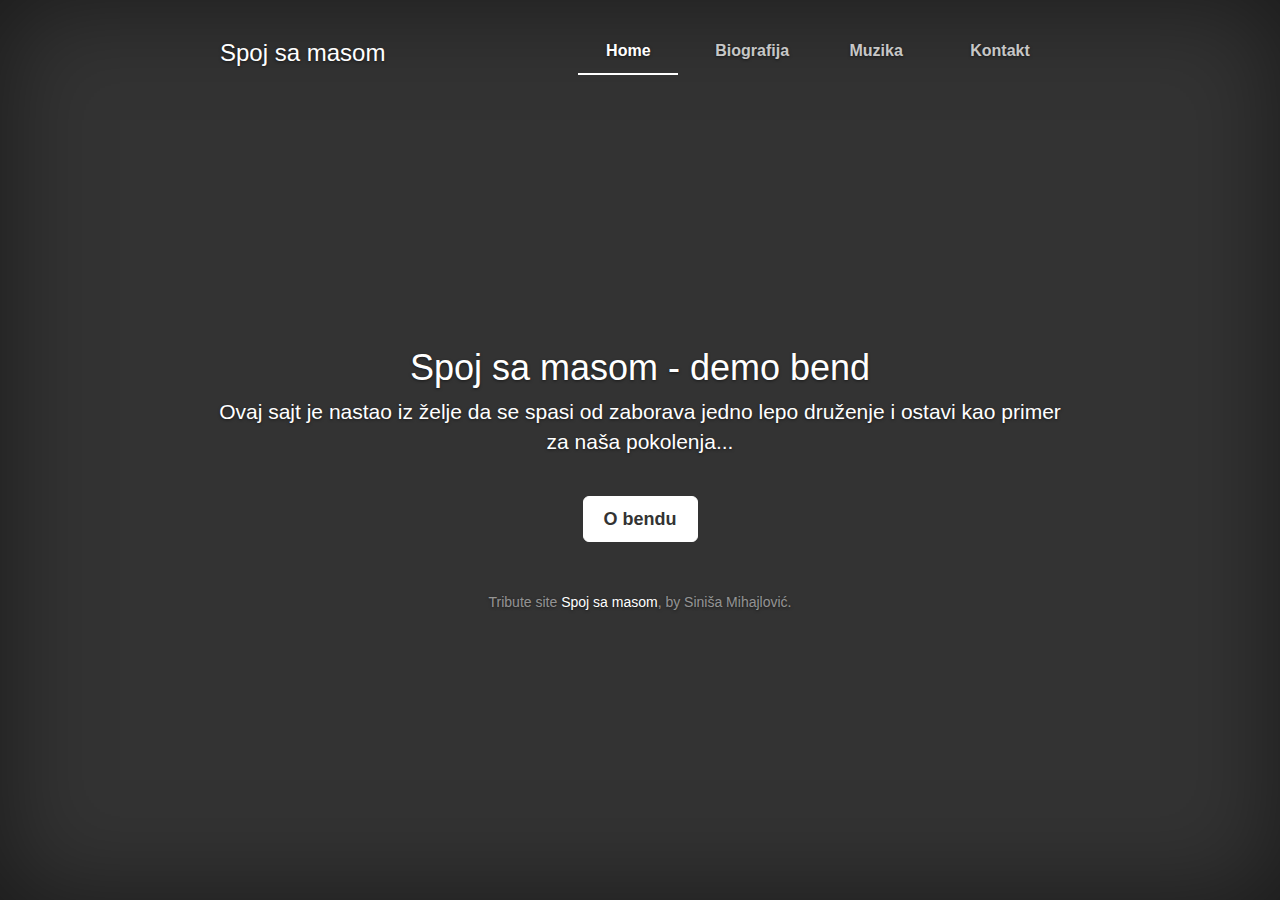
==== index.html @ 8f78e5de "initial upload" ====
<!DOCTYPE html>
<html lang="sr">
  <head>
    <meta charset="utf-8">
    <meta http-equiv="X-UA-Compatible" content="IE=edge">
    <meta name="viewport" content="width=device-width, initial-scale=1">
    <!-- The above 3 meta tags *must* come first in the head; any other head content must come *after* these tags -->
    <meta name="description" content="Sajt posvećen demo bendu Spoj sa masom iz Vršca. Bend Spoj sa masom bio je bio aktivan od 1993. do 1997. godine.">
    <meta name="keywords" content="spoj sa masom, vršac, demo bend">
    <meta name="author" content="Siniša Mihajlović">
    <link rel="icon" href="ground_icon.png">

    <title>Spoj sa masom - demo bend</title>

    <!-- Bootstrap core CSS -->
    <link href="bootstrap.min.css" rel="stylesheet">

    <!-- Custom styles for this template -->
    <link href="cover.css" rel="stylesheet">

    <!-- HTML5 shim and Respond.js for IE8 support of HTML5 elements and media queries -->
    <!--[if lt IE 9]>
      <script src="https://oss.maxcdn.com/html5shiv/3.7.3/html5shiv.min.js"></script>
      <script src="https://oss.maxcdn.com/respond/1.4.2/respond.min.js"></script>
    <![endif]-->
  </head>

  <body>

    <div class="site-wrapper">

      <div class="site-wrapper-inner">

        <div class="cover-container">

          <div class="masthead clearfix">
            <div class="inner">
              <h3 class="masthead-brand"><a href="index.html">Spoj sa masom</a></h3>
              <nav>
                <ul class="nav masthead-nav">
                  <li class="active"><a href="index.html">Home</a></li>
                  <li><a href="biografija.html">Biografija</a></li>
                  <li><a href="muzika.html">Muzika</a></li>
                  <li><a href="kontakt.php">Kontakt</a></li>
                </ul>
              </nav>
            </div>
          </div>

          <div class="inner cover">
            <h1 class="cover-heading">Spoj sa masom - demo bend</h1>
            <p class="lead">Ovaj sajt je nastao iz želje da se spasi od zaborava jedno lepo druženje i ostavi kao primer za naša pokolenja...</p>
            <p class="lead">
              <a href="biografija.html" class="btn btn-lg btn-default">O bendu</a>
            </p>
          </div>
          <div class="mastfoot">
            <div class="inner">
              <p>Tribute site <a href="http://spojsamasom.in.rs">Spoj sa masom</a>, by Siniša Mihajlović.</p>
            </div>
          </div>

        </div>

      </div>

    </div>

    <!-- Bootstrap core JavaScript
    ================================================== -->
    <!-- Placed at the end of the document so the pages load faster -->
    <script src="https://ajax.googleapis.com/ajax/libs/jquery/1.12.4/jquery.min.js"></script>
    <script>window.jQuery || document.write('<script src="jquery.min.js"><\/script>')</script>
    <script src="bootstrap.min.js"></script>
    <script>
      (function(i,s,o,g,r,a,m){i['GoogleAnalyticsObject']=r;i[r]=i[r]||function(){
      (i[r].q=i[r].q||[]).push(arguments)},i[r].l=1*new Date();a=s.createElement(o),
      m=s.getElementsByTagName(o)[0];a.async=1;a.src=g;m.parentNode.insertBefore(a,m)
      })(window,document,'script','https://www.google-analytics.com/analytics.js','ga');
      ga('create', 'UA-91885337-1', 'auto');
      ga('send', 'pageview');
    </script>
    </body>
</html>
---- cover.css ----
/*
 * Globals
 */

/* Links */
a,
a:focus,
a:hover {
  color: #fff;
}
a strong {
  text-decoration: underline;
}

/* Custom default button */
.btn-default,
.btn-default:hover,
.btn-default:focus {
  color: #333;
  text-shadow: none; /* Prevent inheritance from `body` */
  background-color: #fff;
  border: 1px solid #fff;
}


/*
 * Base structure
 */

html,
body {
  height: 100%;
  background-color: #333;
}
body {
  color: #fff;
  text-align: center;
  text-shadow: 0 1px 3px rgba(0,0,0,.5);
}

/* Extra markup and styles for table-esque vertical and horizontal centering */
.site-wrapper {
  display: table;
  width: 100%;
  height: 100%; /* For at least Firefox */
  min-height: 100%;
  -webkit-box-shadow: inset 0 0 100px rgba(0,0,0,.5);
          box-shadow: inset 0 0 100px rgba(0,0,0,.5);
}
.site-wrapper-inner {
  display: table-cell;
  vertical-align: top;
}
.cover-container {
  margin-right: auto;
  margin-left: auto;
}

/* Padding for spacing */
.inner {
  padding: 30px;
}

/*
 * Header
 */
.masthead-brand {
  margin-top: 10px;
  margin-bottom: 10px;
}

.masthead-nav > li {
  display: inline-block;
    width: 100px;
  margin-left: 10px;
    margin-right: 10px;
}
.masthead-nav > li + li {
}
.masthead-nav > li > a {
  padding-right: 0;
  padding-left: 0;
  font-size: 16px;
  font-weight: bold;
  color: #fff; /* IE8 proofing */
  color: rgba(255,255,255,.75);
  border-bottom: 2px solid transparent;
}
.masthead-nav > li > a:hover,
.masthead-nav > li > a:focus {
  background-color: transparent;
  border-bottom-color: #a9a9a9;
  border-bottom-color: rgba(255,255,255,.25);
}
.masthead-nav > .active > a,
.masthead-nav > .active > a:hover,
.masthead-nav > .active > a:focus {
  color: #fff;
  border-bottom-color: #fff;
}

@media (min-width: 768px) {
  .masthead-brand {
    float: left;
  }
  .masthead-nav {
    float: right;
  }
}


/*
 * Cover
 */

.cover {
  padding: 0 20px;
}
.cover .btn-lg {
  padding: 10px 20px;
  margin-top: 20px;
  font-weight: bold;
}


/*
 * Footer
 */

.mastfoot {
  color: #999; /* IE8 proofing */
  color: rgba(255,255,255,.5);
}


/*
 * Affix and center
 */

@media (min-width: 768px) {
  /* Pull out the header and footer */
  .masthead {
    position: absolute;
    top: 0;
  }
  .mastfoot {
    position: relative;
    bottom: 0;
  }

  .cover {
    padding: 0 20px;
  }

  /* Start the vertical centering */
  .site-wrapper-inner {
    vertical-align: middle;
  }
  /* Handle the widths */
  .masthead,
  .mastfoot,
  .cover-container {
    width: 100%; /* Must be percentage or pixels for horizontal alignment */
  }

.inner.cover {
    margin-top: 100px;
    }
}


@media (min-width: 992px) {
  .masthead,
  .mastfoot,
  .cover-container {
    width: 900px;
  }

}

@media print {
    background-color: white;
      color: black;
  }
@media print {
  a[href]:after {
    content: none !important;
  }
}
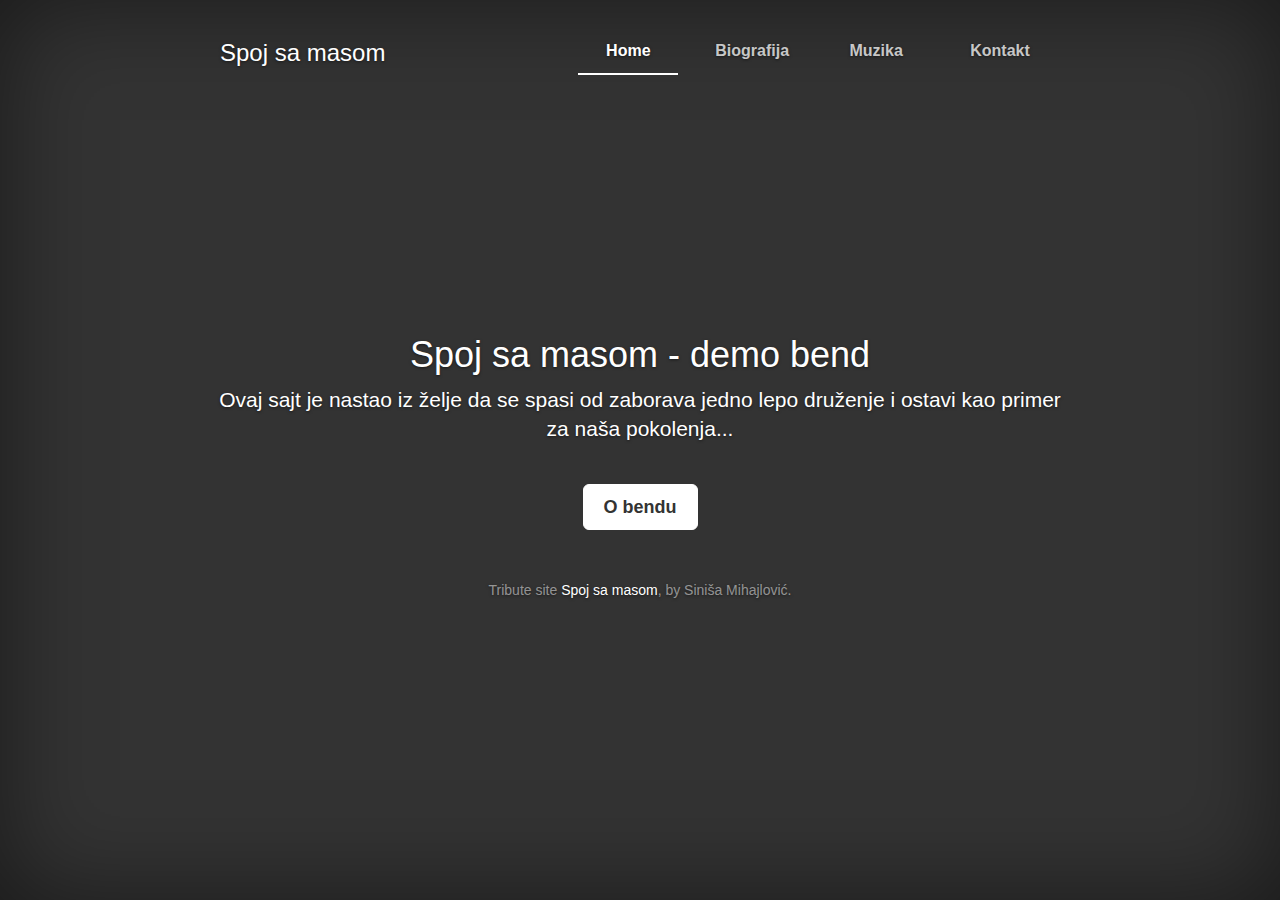
==== commit 7f31cbc8: "facebook share add" ====
--- a/index.html
+++ b/index.html
@@ -17,6 +17,7 @@
 
     <!-- Custom styles for this template -->
     <link href="cover.css" rel="stylesheet">
+    <link href="https://maxcdn.bootstrapcdn.com/font-awesome/4.7.0/css/font-awesome.min.css" rel="stylesheet">
 
     <!-- HTML5 shim and Respond.js for IE8 support of HTML5 elements and media queries -->
     <!--[if lt IE 9]>
@@ -57,6 +58,7 @@
           <div class="mastfoot">
             <div class="inner">
               <p>Tribute site <a href="http://spojsamasom.in.rs">Spoj sa masom</a>, by Siniša Mihajlović.</p>
+              <iframe src="https://www.facebook.com/plugins/share_button.php?href=https%3A%2F%2Fspojsamasom.in.rs&layout=button&mobile_iframe=true&width=58&height=20&appId" width="70" height="20" style="border:none;overflow:hidden" scrolling="no" frameborder="0" allowTransparency="true"></iframe>
             </div>
           </div>
 
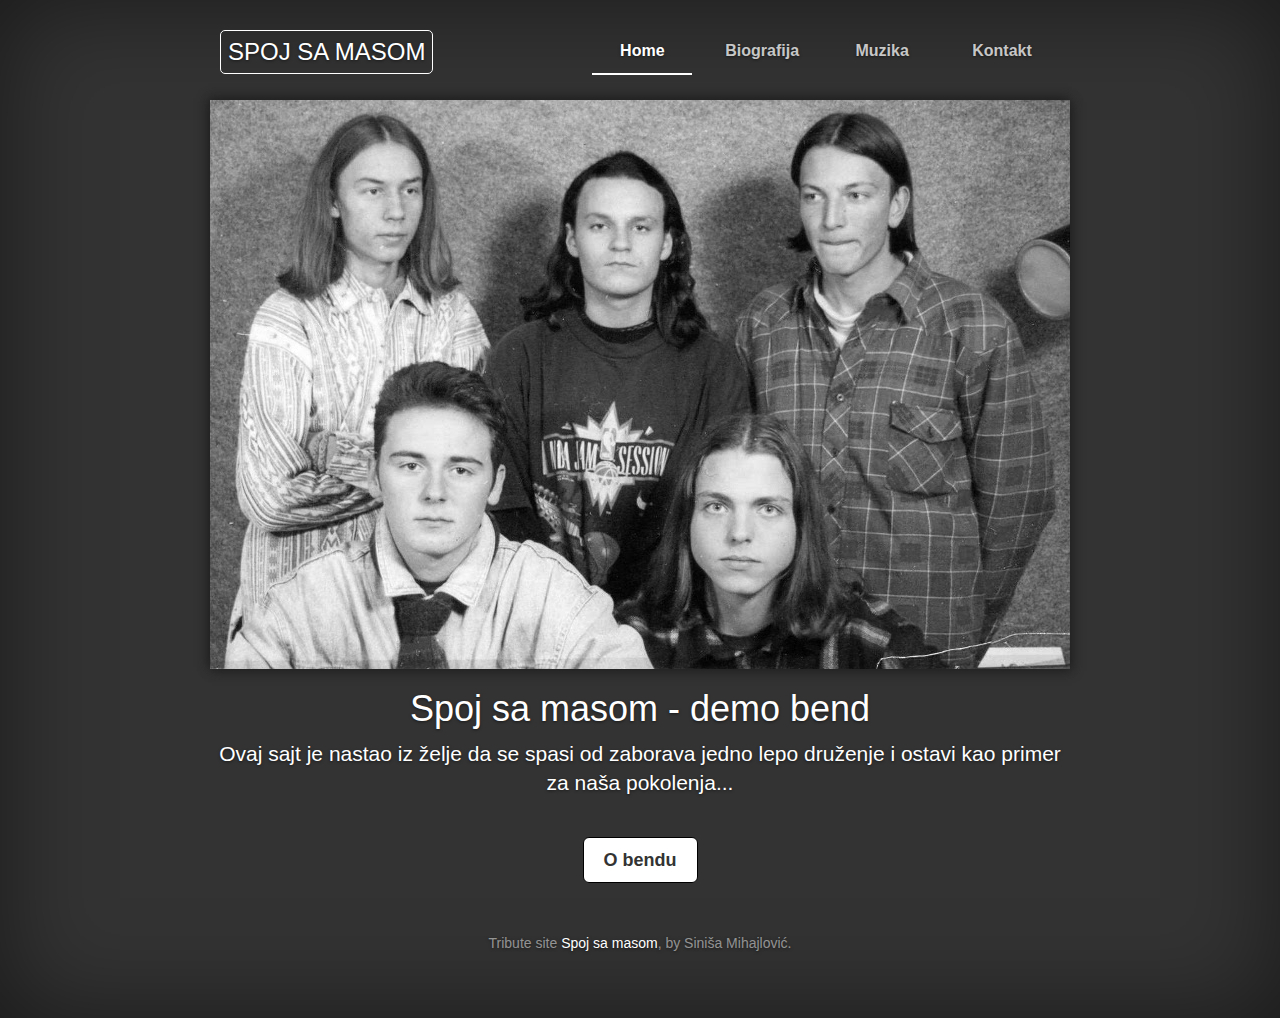
==== commit 38b78b59: "band picture" ====
--- a/index.html
+++ b/index.html
@@ -17,7 +17,6 @@
 
     <!-- Custom styles for this template -->
     <link href="cover.css" rel="stylesheet">
-    <link href="https://maxcdn.bootstrapcdn.com/font-awesome/4.7.0/css/font-awesome.min.css" rel="stylesheet">
 
     <!-- HTML5 shim and Respond.js for IE8 support of HTML5 elements and media queries -->
     <!--[if lt IE 9]>
@@ -49,6 +48,9 @@
           </div>
 
           <div class="inner cover">
+
+            <img id="slikaClanova" src="spoj_sa_masom_1995.jpg" alt="Fotografija članova benda Spoj sa masom">
+
             <h1 class="cover-heading">Spoj sa masom - demo bend</h1>
             <p class="lead">Ovaj sajt je nastao iz želje da se spasi od zaborava jedno lepo druženje i ostavi kao primer za naša pokolenja...</p>
             <p class="lead">
--- a/cover.css
+++ b/cover.css
@@ -19,7 +19,7 @@
   color: #333;
   text-shadow: none; /* Prevent inheritance from `body` */
   background-color: #fff;
-  border: 1px solid #fff;
+  border: 1px solid #000;
 }
 
 
@@ -36,6 +36,11 @@
   color: #fff;
   text-align: center;
   text-shadow: 0 1px 3px rgba(0,0,0,.5);
+}
+
+#slikaClanova {
+  width: 100%;
+  box-shadow: 2px 2px 10px #212121, -2px -2px 10px #212121;
 }
 
 /* Extra markup and styles for table-esque vertical and horizontal centering */
@@ -65,15 +70,19 @@
  * Header
  */
 .masthead-brand {
-  margin-top: 10px;
-  margin-bottom: 10px;
+  margin-top: 0;
+  margin-bottom: 0;
+  padding: 8px 7px;
+  border: 1px solid white;
+  border-radius: 5px;
+  text-transform: uppercase;
 }
 
 .masthead-nav > li {
   display: inline-block;
     width: 100px;
-  margin-left: 10px;
-    margin-right: 10px;
+  margin-left: 8px;
+    margin-right: 8px;
 }
 .masthead-nav > li + li {
 }
@@ -186,4 +195,4 @@
   a[href]:after {
     content: none !important;
   }
-}+}
